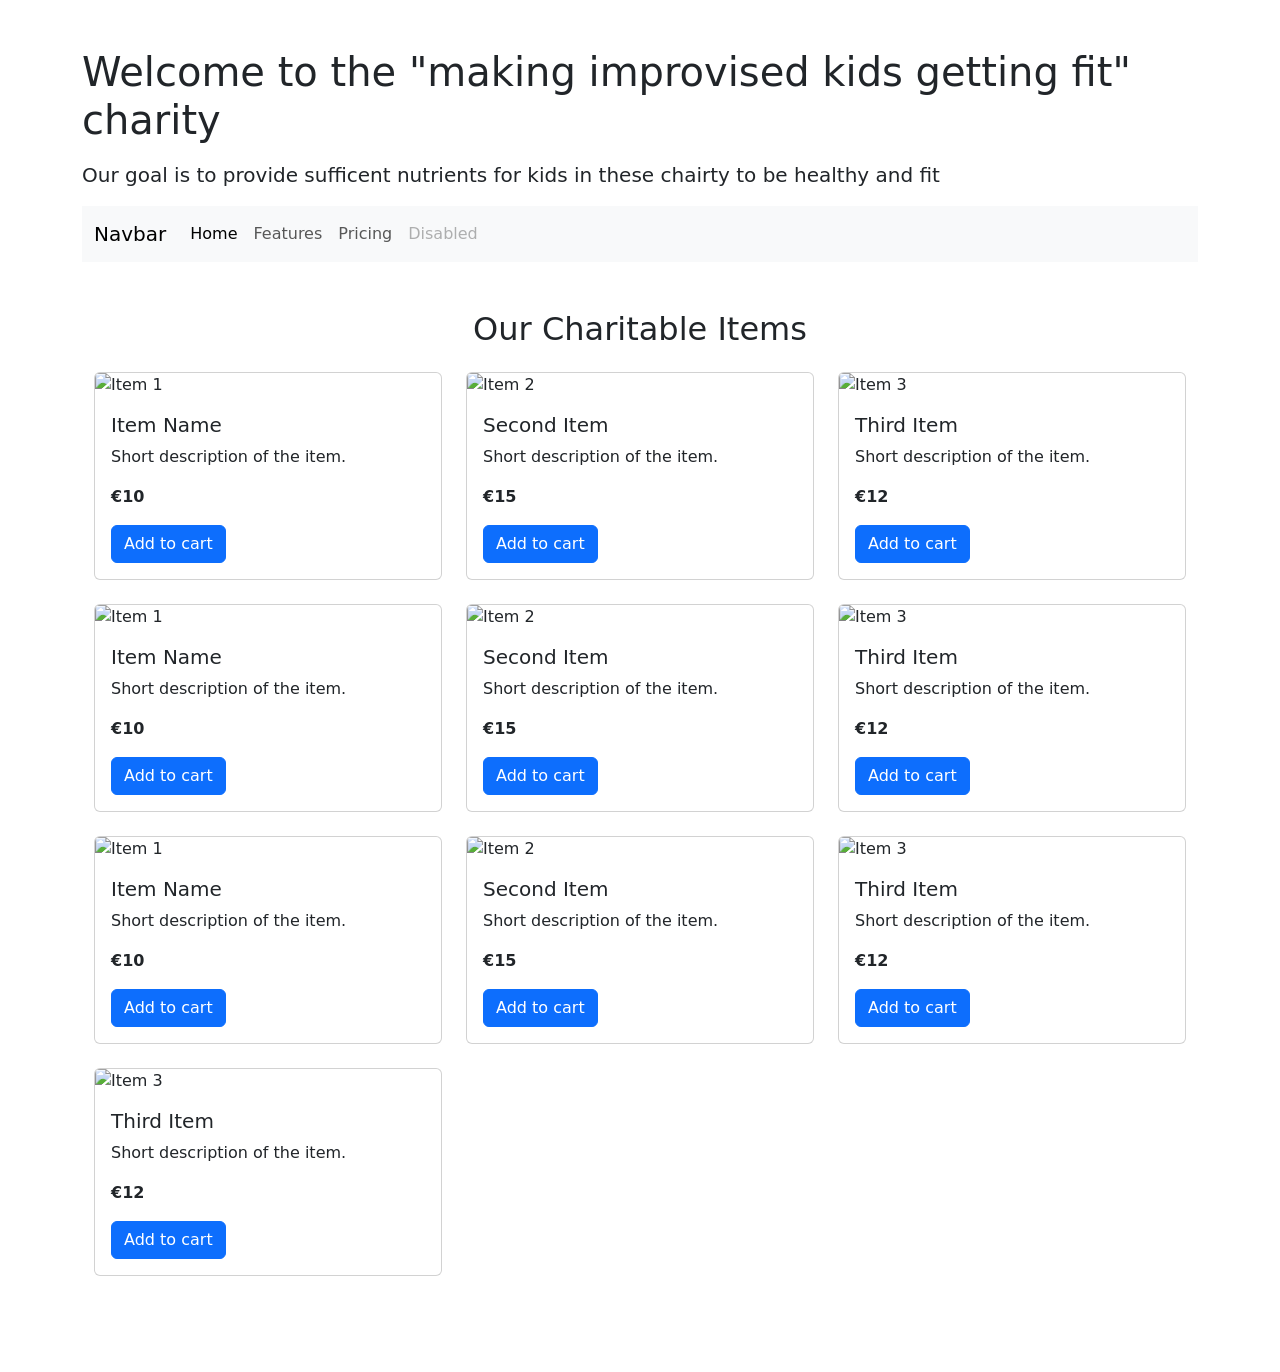
==== project-folder/index.html @ 08fb07e5 "changes" ====
<!doctype html>
<html lang="en">
  <head>
    <meta charset="utf-8">
    <meta name="viewport" content="width=device-width, initial-scale=1">
    <title>Bootstrap demo</title>

    <!-- Bootstrap CSS (CDN) -->
    <link href="https://cdn.jsdelivr.net/npm/bootstrap@5.3.8/dist/css/bootstrap.min.css" rel="stylesheet" integrity="sha384-sRIl4kxILFvY47J16cr9ZwB07vP4J8+LH7qKQnuqkuIAvNWLzeN8tE5YBujZqJLB" crossorigin="anonymous">
  </head>
  <body>
    <main class="container py-5">
      <h1 class="mb-3">Welcome to the "making improvised kids getting fit" charity </h1>
      <p class="lead">Our goal is to provide sufficent nutrients for kids in these chairty to be healthy and fit</p>



      <nav class="navbar navbar-expand-lg bg-body-tertiary">
  <div class="container-fluid">
    <a class="navbar-brand" href="#">Navbar</a>
    <button class="navbar-toggler" type="button" data-bs-toggle="collapse" data-bs-target="#navbarNav" aria-controls="navbarNav" aria-expanded="false" aria-label="Toggle navigation">
      <span class="navbar-toggler-icon"></span>
    </button>
    <div class="collapse navbar-collapse" id="navbarNav">
      <ul class="navbar-nav">
        <li class="nav-item">
          <a class="nav-link active" aria-current="page" href="#">Home</a>
        </li>
        <li class="nav-item">
          <a class="nav-link" href="#">Features</a>
        </li>
        <li class="nav-item">
          <a class="nav-link" href="#">Pricing</a>
        </li>
        <li class="nav-item">
          <a class="nav-link disabled" aria-disabled="true">Disabled</a>
        </li>
      </ul>
    </div>
  </div>
</nav>


<div class="container my-5">
  <h2 class="text-center mb-4">Our Charitable Items</h2>

  <div class="row g-4">
    
    <!-- PRODUCT CARD 1 -->
    <div class="col-12 col-sm-6 col-md-4">
      <div class="card h-100">
        <img src="img/item1.jpg" class="card-img-top" alt="Item 1">
        <div class="card-body">
          <h5 class="card-title">Item Name</h5>
          <p class="card-text">Short description of the item.</p>
          <p class="fw-bold">€10</p>
          <button class="btn btn-primary add-to-cart">Add to cart</button>
        </div>
      </div>
    </div>

    <!-- PRODUCT CARD 2 -->
    <div class="col-12 col-sm-6 col-md-4">
      <div class="card h-100">
        <img src="img/item2.jpg" class="card-img-top" alt="Item 2">
        <div class="card-body">
          <h5 class="card-title">Second Item</h5>
          <p class="card-text">Short description of the item.</p>
          <p class="fw-bold">€15</p>
          <button class="btn btn-primary add-to-cart">Add to cart</button>
        </div>
      </div>
    </div>

    <!-- PRODUCT CARD 3 -->
    <div class="col-12 col-sm-6 col-md-4">
      <div class="card h-100">
        <img src="img/item3.jpg" class="card-img-top" alt="Item 3">
        <div class="card-body">
          <h5 class="card-title">Third Item</h5>
          <p class="card-text">Short description of the item.</p>
          <p class="fw-bold">€12</p>
          <button class="btn btn-primary add-to-cart">Add to cart</button>
        </div>
      </div>
    </div>

      <!-- PRODUCT CARD 4 -->
    <div class="col-12 col-sm-6 col-md-4">
      <div class="card h-100">
        <img src="img/item1.jpg" class="card-img-top" alt="Item 1">
        <div class="card-body">
          <h5 class="card-title">Item Name</h5>
          <p class="card-text">Short description of the item.</p>
          <p class="fw-bold">€10</p>
          <button class="btn btn-primary add-to-cart">Add to cart</button>
        </div>
      </div>
    </div>

    <!-- PRODUCT CARD 5 -->
    <div class="col-12 col-sm-6 col-md-4">
      <div class="card h-100">
        <img src="img/item2.jpg" class="card-img-top" alt="Item 2">
        <div class="card-body">
          <h5 class="card-title">Second Item</h5>
          <p class="card-text">Short description of the item.</p>
          <p class="fw-bold">€15</p>
          <button class="btn btn-primary add-to-cart">Add to cart</button>
        </div>
      </div>
    </div>

    <!-- PRODUCT CARD 6 -->
    <div class="col-12 col-sm-6 col-md-4">
      <div class="card h-100">
        <img src="img/item3.jpg" class="card-img-top" alt="Item 3">
        <div class="card-body">
          <h5 class="card-title">Third Item</h5>
          <p class="card-text">Short description of the item.</p>
          <p class="fw-bold">€12</p>
          <button class="btn btn-primary add-to-cart">Add to cart</button>
        </div>
      </div>
    </div>

      <!-- PRODUCT CARD 7 -->
    <div class="col-12 col-sm-6 col-md-4">
      <div class="card h-100">
        <img src="img/item1.jpg" class="card-img-top" alt="Item 1">
        <div class="card-body">
          <h5 class="card-title">Item Name</h5>
          <p class="card-text">Short description of the item.</p>
          <p class="fw-bold">€10</p>
          <button class="btn btn-primary add-to-cart">Add to cart</button>
        </div>
      </div>
    </div>

    <!-- PRODUCT CARD 8 -->
    <div class="col-12 col-sm-6 col-md-4">
      <div class="card h-100">
        <img src="img/item2.jpg" class="card-img-top" alt="Item 2">
        <div class="card-body">
          <h5 class="card-title">Second Item</h5>
          <p class="card-text">Short description of the item.</p>
          <p class="fw-bold">€15</p>
          <button class="btn btn-primary add-to-cart">Add to cart</button>
        </div>
      </div>
    </div>

    <!-- PRODUCT CARD 9 -->
    <div class="col-12 col-sm-6 col-md-4">
      <div class="card h-100">
        <img src="img/item3.jpg" class="card-img-top" alt="Item 3">
        <div class="card-body">
          <h5 class="card-title">Third Item</h5>
          <p class="card-text">Short description of the item.</p>
          <p class="fw-bold">€12</p>
          <button class="btn btn-primary add-to-cart">Add to cart</button>
        </div>
      </div>
    </div>

    <!-- PRODUCT CARD 10 -->
    <div class="col-12 col-sm-6 col-md-4">
      <div class="card h-100">
        <img src="img/item3.jpg" class="card-img-top" alt="Item 3">
        <div class="card-body">
          <h5 class="card-title">Third Item</h5>
          <p class="card-text">Short description of the item.</p>
          <p class="fw-bold">€12</p>
          <button class="btn btn-primary add-to-cart">Add to cart</button>
        </div>
      </div>
    </div>

    <!-- Repeat this column for all remaining products -->
    
  </div>
</div>


    </main>

    <!-- Use the bundle (includes Popper). Do NOT include separate Popper + Bootstrap if using bundle. -->
    <script src="https://cdn.jsdelivr.net/npm/bootstrap@5.3.8/dist/js/bootstrap.bundle.min.js" integrity="sha384-FKyoEForCGlyvwx9Hj09JcYn3nv7wiPVlz7YYwJrWVcXK/BmnVDxM+D2scQbITxI" crossorigin="anonymous"></script>
  </body>
</html>
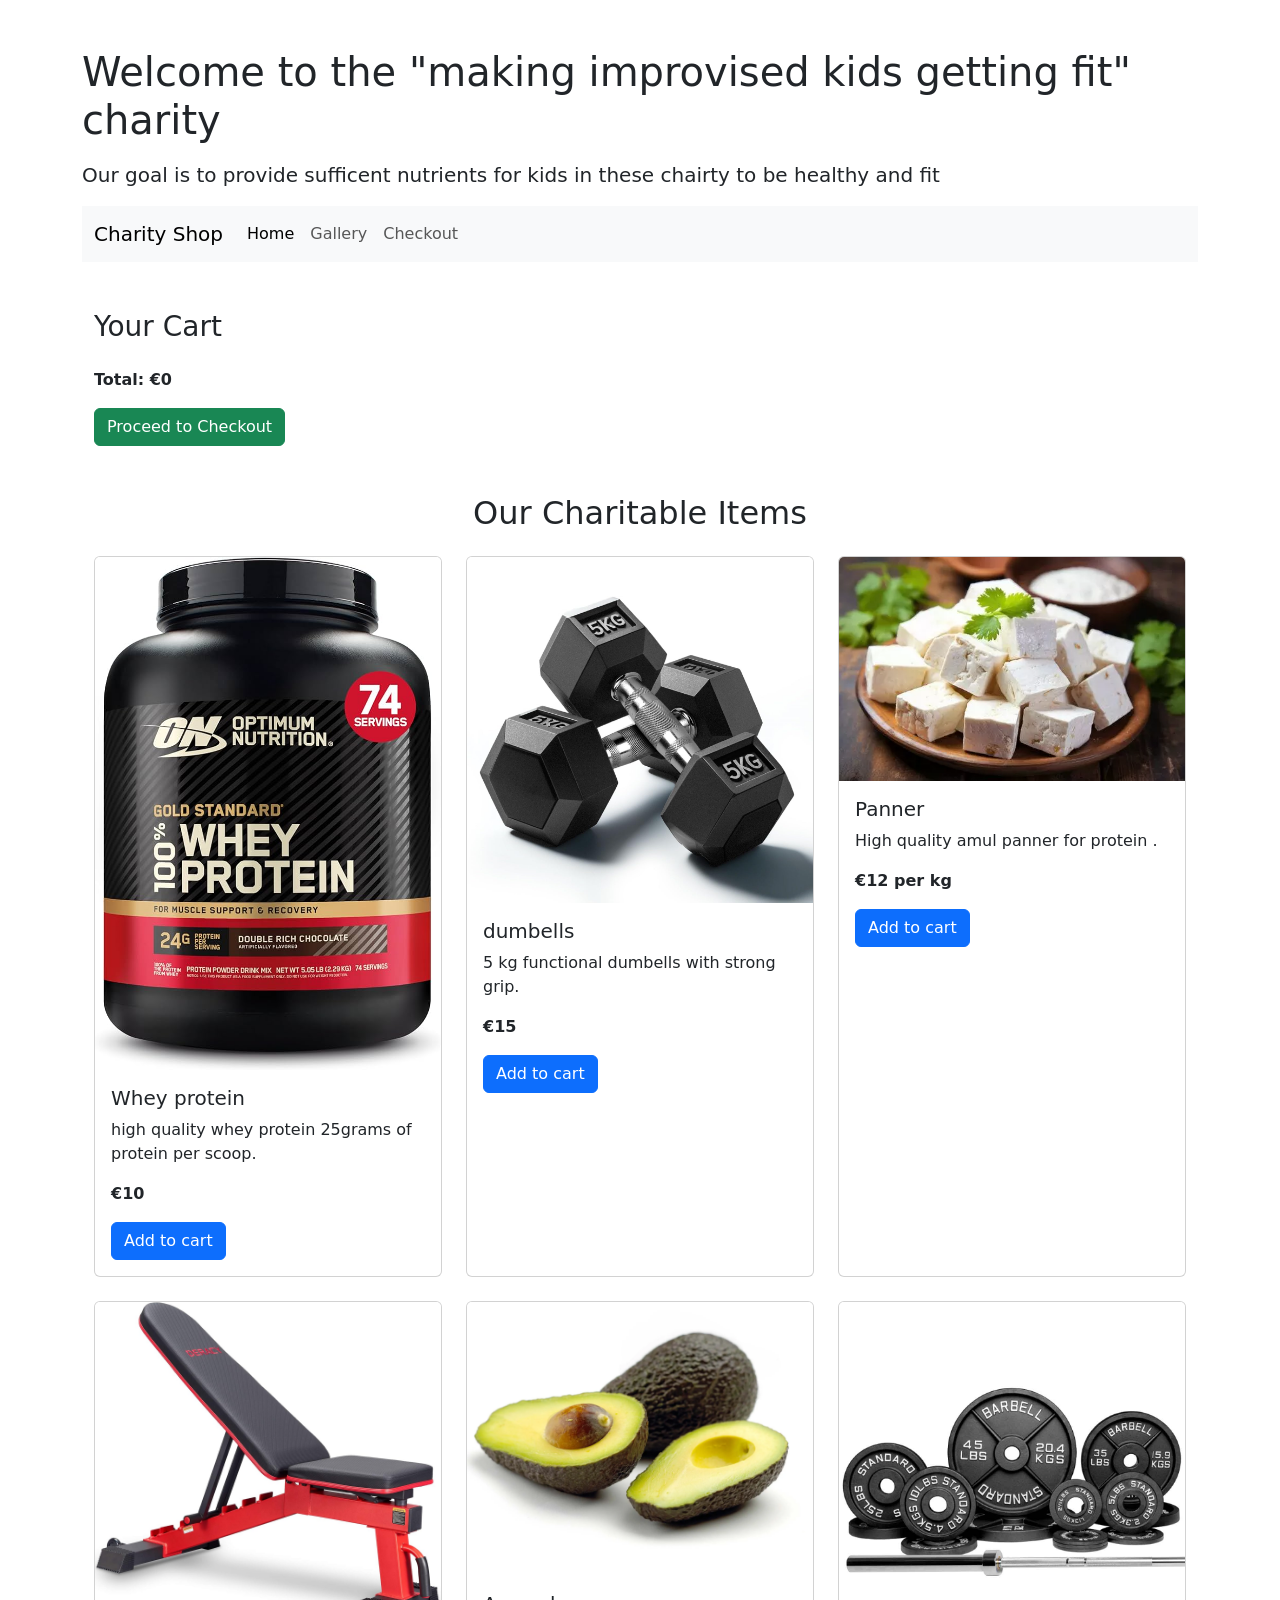
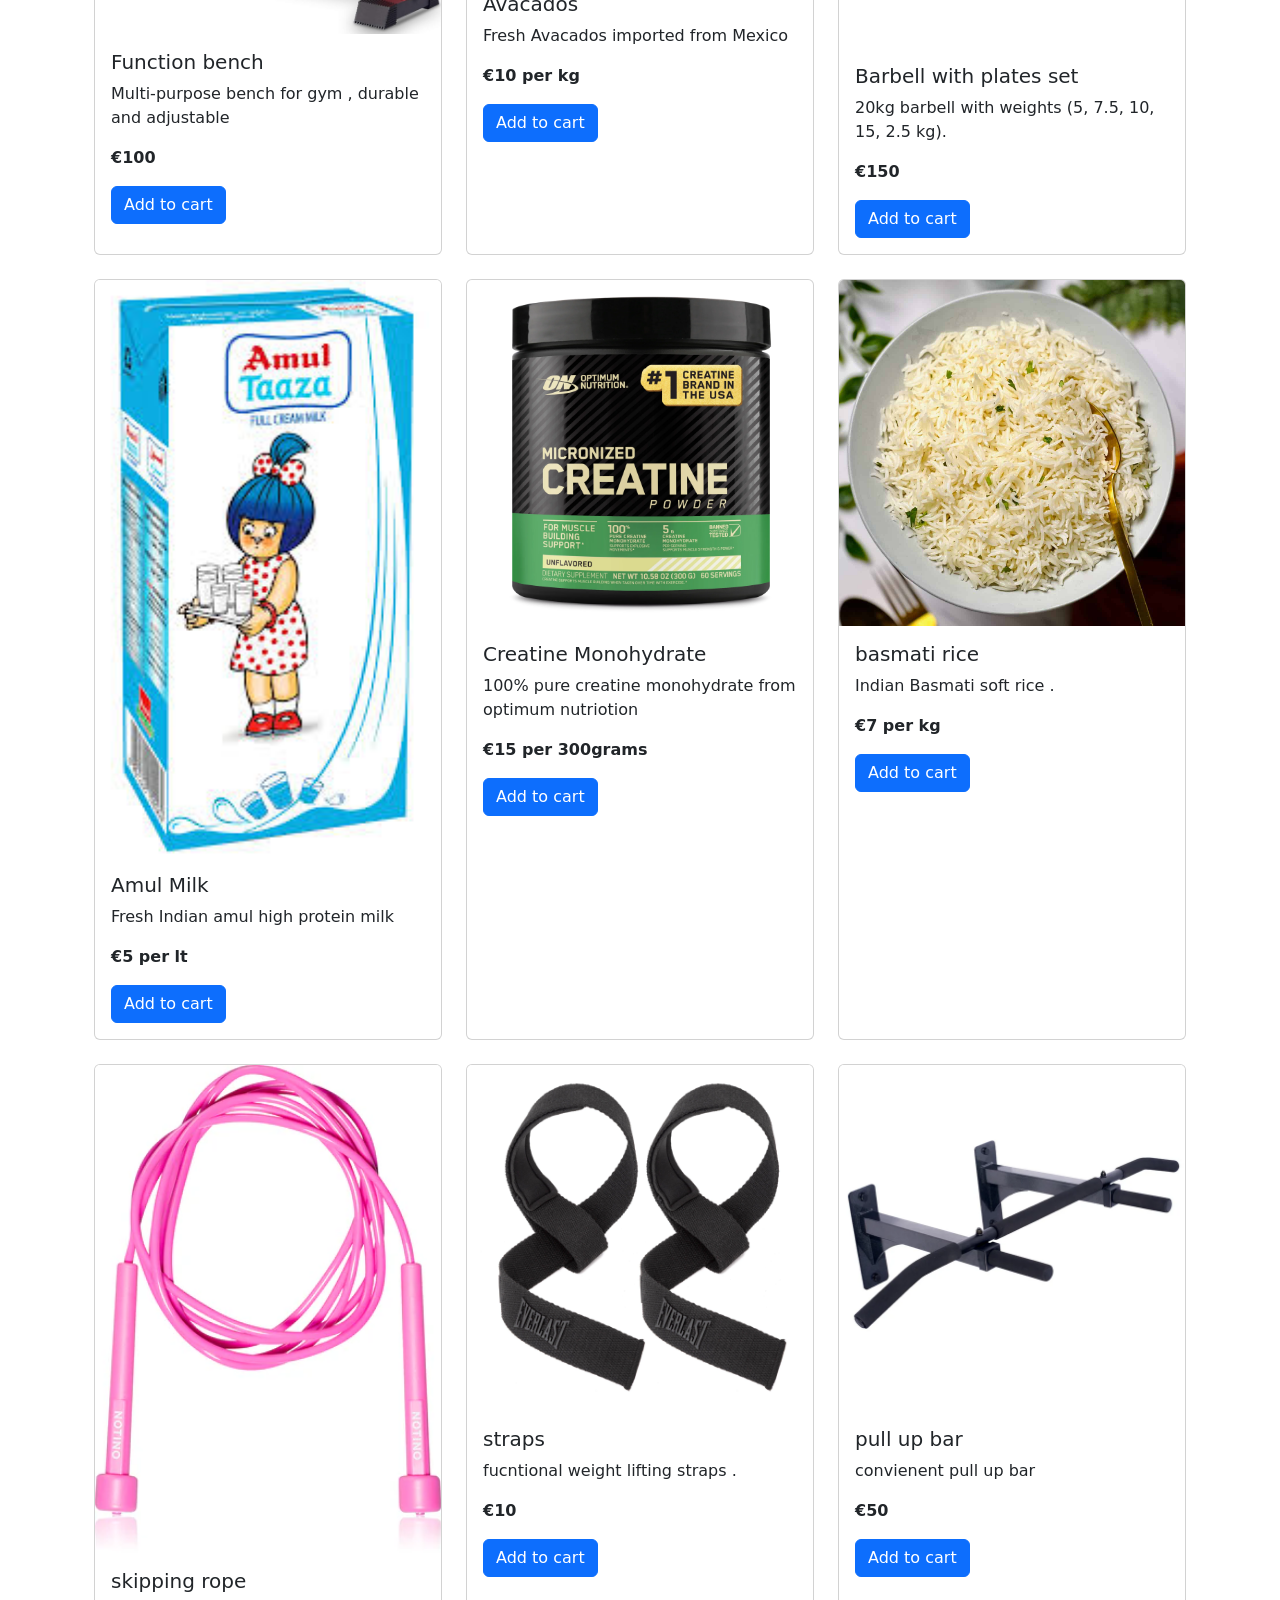
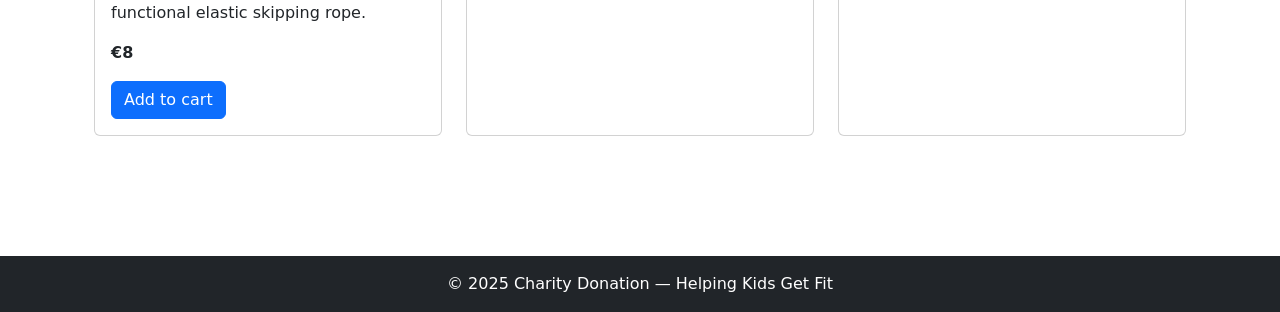
==== commit 89f16d10: "changes 2" ====
--- a/project-folder/index.html
+++ b/project-folder/index.html
@@ -1,191 +1,244 @@
-
 <!doctype html>
 <html lang="en">
   <head>
     <meta charset="utf-8">
     <meta name="viewport" content="width=device-width, initial-scale=1">
-    <title>Bootstrap demo</title>
-
-    <!-- Bootstrap CSS (CDN) -->
-    <link href="https://cdn.jsdelivr.net/npm/bootstrap@5.3.8/dist/css/bootstrap.min.css" rel="stylesheet" integrity="sha384-sRIl4kxILFvY47J16cr9ZwB07vP4J8+LH7qKQnuqkuIAvNWLzeN8tE5YBujZqJLB" crossorigin="anonymous">
+    <title>Charity Donation</title>
+
+    <!-- Bootstrap CSS -->
+    <link href="https://cdn.jsdelivr.net/npm/bootstrap@5.3.8/dist/css/bootstrap.min.css" rel="stylesheet">
+
   </head>
+
   <body>
+
     <main class="container py-5">
-      <h1 class="mb-3">Welcome to the "making improvised kids getting fit" charity </h1>
+
+      <h1 class="mb-3">Welcome to the "making improvised kids getting fit" charity</h1>
       <p class="lead">Our goal is to provide sufficent nutrients for kids in these chairty to be healthy and fit</p>
 
-
-
-      <nav class="navbar navbar-expand-lg bg-body-tertiary">
-  <div class="container-fluid">
-    <a class="navbar-brand" href="#">Navbar</a>
-    <button class="navbar-toggler" type="button" data-bs-toggle="collapse" data-bs-target="#navbarNav" aria-controls="navbarNav" aria-expanded="false" aria-label="Toggle navigation">
-      <span class="navbar-toggler-icon"></span>
-    </button>
-    <div class="collapse navbar-collapse" id="navbarNav">
-      <ul class="navbar-nav">
-        <li class="nav-item">
-          <a class="nav-link active" aria-current="page" href="#">Home</a>
-        </li>
-        <li class="nav-item">
-          <a class="nav-link" href="#">Features</a>
-        </li>
-        <li class="nav-item">
-          <a class="nav-link" href="#">Pricing</a>
-        </li>
-        <li class="nav-item">
-          <a class="nav-link disabled" aria-disabled="true">Disabled</a>
-        </li>
-      </ul>
-    </div>
-  </div>
-</nav>
-
-
-<div class="container my-5">
-  <h2 class="text-center mb-4">Our Charitable Items</h2>
-
-  <div class="row g-4">
-    
-    <!-- PRODUCT CARD 1 -->
-    <div class="col-12 col-sm-6 col-md-4">
-      <div class="card h-100">
-        <img src="img/item1.jpg" class="card-img-top" alt="Item 1">
-        <div class="card-body">
-          <h5 class="card-title">Item Name</h5>
-          <p class="card-text">Short description of the item.</p>
-          <p class="fw-bold">€10</p>
-          <button class="btn btn-primary add-to-cart">Add to cart</button>
+      <!-- NAVBAR -->
+      <nav class="navbar navbar-expand-lg bg-body-tertiary mb-5">
+        <div class="container-fluid">
+          <a class="navbar-brand" href="#">Charity Shop</a>
+          <button class="navbar-toggler" type="button" data-bs-toggle="collapse" data-bs-target="#navbarNav">
+            <span class="navbar-toggler-icon"></span>
+          </button>
+
+          <div class="collapse navbar-collapse" id="navbarNav">
+            <ul class="navbar-nav">
+              <li class="nav-item"><a class="nav-link active" href="#">Home</a></li>
+              <li class="nav-item"><a class="nav-link" href="#">Gallery</a></li>
+              <li class="nav-item"><a class="nav-link" href="#">Checkout</a></li>
+            </ul>
+          </div>
         </div>
-      </div>
-    </div>
-
-    <!-- PRODUCT CARD 2 -->
-    <div class="col-12 col-sm-6 col-md-4">
-      <div class="card h-100">
-        <img src="img/item2.jpg" class="card-img-top" alt="Item 2">
-        <div class="card-body">
-          <h5 class="card-title">Second Item</h5>
-          <p class="card-text">Short description of the item.</p>
-          <p class="fw-bold">€15</p>
-          <button class="btn btn-primary add-to-cart">Add to cart</button>
+      </nav>
+
+      <!-- SHOPPING CART -->
+      <div class="container mb-5">
+        <h3>Your Cart</h3>
+        <ul id="cart-list" class="list-group mb-3"></ul>
+        <p class="fw-bold">Total: €<span id="cart-total">0</span></p>
+        <button id="checkout-btn" class="btn btn-success">Proceed to Checkout</button>
+      </div>
+
+      <!-- PRODUCT GALLERY -->
+      <div class="container my-5">
+        <h2 class="text-center mb-4">Our Charitable Items</h2>
+
+        <div class="row g-4">
+
+          <!-- PRODUCT CARD 1 -->
+          <div class="col-12 col-sm-6 col-md-4">
+            <div class="card h-100">
+              <img src="images/71f+UBXh2vL._AC_UF1000,1000_QL80_.jpg" class="card-img-top" alt="whey protein">
+              <div class="card-body">
+                <h5 class="card-title">Whey protein</h5>
+                <p class="card-text">high quality whey protein 25grams of protein per scoop.</p>
+                <p class="fw-bold">€10</p>
+                <button class="btn btn-primary add-to-cart">Add to cart</button>
+              </div>
+            </div>
+          </div>
+
+          <!-- PRODUCT CARD 2 -->
+          <div class="col-12 col-sm-6 col-md-4">
+            <div class="card h-100">
+              <img src="images/61CDLd-rFwL.jpg" class="card-img-top" alt="dumbells">
+              <div class="card-body">
+                <h5 class="card-title">dumbells</h5>
+                <p class="card-text"> 5 kg functional dumbells with strong grip.</p>
+                <p class="fw-bold">€15</p>
+                <button class="btn btn-primary add-to-cart">Add to cart</button>
+              </div>
+            </div>
+          </div>
+
+          <!-- PRODUCT CARD 3 -->
+          <div class="col-12 col-sm-6 col-md-4">
+            <div class="card h-100">
+              <img src="images/394708-20250213175015.webp" class="card-img-top" alt="Panner">
+              <div class="card-body">
+                <h5 class="card-title">Panner</h5>
+                <p class="card-text">High quality amul panner for protein .</p>
+                <p class="fw-bold">€12 per kg</p>
+                <button class="btn btn-primary add-to-cart">Add to cart</button>
+              </div>
+            </div>
+          </div>
+
+          <!-- PRODUCT CARD 4 -->
+          <div class="col-12 col-sm-6 col-md-4">
+            <div class="card h-100">
+              <img src="images/71Gj4j0N-NL._AC_SL1500_.jpg" class="card-img-top" alt="bench">
+              <div class="card-body">
+                <h5 class="card-title">Function bench </h5>
+                <p class="card-text">Multi-purpose bench for gym , durable and adjustable</p>
+                <p class="fw-bold">€100</p>
+                <button class="btn btn-primary add-to-cart">Add to cart</button>
+              </div>
+            </div>
+          </div>
+
+          <!-- PRODUCT CARD 5 -->
+          <div class="col-12 col-sm-6 col-md-4">
+            <div class="card h-100">
+              <img src="images/Avocado-fruits.jpg.webp" class="card-img-top" alt="Avacado">
+              <div class="card-body">
+                <h5 class="card-title">Avacados</h5>
+                <p class="card-text">Fresh Avacados imported from Mexico</p>
+                <p class="fw-bold">€10 per kg</p>
+                <button class="btn btn-primary add-to-cart">Add to cart</button>
+              </div>
+            </div>
+          </div>
+
+          <!-- PRODUCT CARD 6 -->
+          <div class="col-12 col-sm-6 col-md-4">
+            <div class="card h-100">
+              <img src="images/barbell-1500-250_d7bbdbff-ddc0-47d5-a86d-99a56dea4603.jpg" class="card-img-top" alt="barbell">
+              <div class="card-body">
+                <h5 class="card-title">Barbell with plates set</h5>
+                <p class="card-text">20kg barbell with weights (5, 7.5, 10, 15, 2.5 kg).</p>
+                <p class="fw-bold">€150</p>
+                <button class="btn btn-primary add-to-cart">Add to cart</button>
+              </div>
+            </div>
+          </div>
+
+          <!-- PRODUCT CARD 7 -->
+          <div class="col-12 col-sm-6 col-md-4">
+            <div class="card h-100">
+              <img src="images/images.jpeg" class="card-img-top" alt="milk">
+              <div class="card-body">
+                <h5 class="card-title">Amul Milk </h5>
+                <p class="card-text">Fresh Indian amul high protein milk </p>
+                <p class="fw-bold">€5 per lt </p>
+                <button class="btn btn-primary add-to-cart">Add to cart</button>
+              </div>
+            </div>
+          </div>
+
+          <!-- PRODUCT CARD 8 -->
+          <div class="col-12 col-sm-6 col-md-4">
+            <div class="card h-100">
+              <img src="images/Optimum-Nutrition-Micronized-Creatine-Powder-Unflavored-60-Servings_6bd5b9d0-57bd-4bac-ab06-400acf374a96.c393538a390c70ad501df530f42ba2e1.png.webp" class="card-img-top" alt="creatine">
+              <div class="card-body">
+                <h5 class="card-title">Creatine Monohydrate</h5>
+                <p class="card-text">100% pure creatine monohydrate from optimum nutriotion</p>
+                <p class="fw-bold">€15 per 300grams</p>
+                <button class="btn btn-primary add-to-cart">Add to cart</button>
+              </div>
+            </div>
+          </div>
+
+          <!-- PRODUCT CARD 9 -->
+          <div class="col-12 col-sm-6 col-md-4">
+            <div class="card h-100">
+              <img src="images/parboiled-basmati-rice.jpeg" class="card-img-top" alt="rice">
+              <div class="card-body">
+                <h5 class="card-title">basmati rice </h5>
+                <p class="card-text">Indian Basmati soft rice .</p>
+                <p class="fw-bold">€7 per kg</p>
+                <button class="btn btn-primary add-to-cart">Add to cart</button>
+              </div>
+            </div>
+          </div>
+
+          <!-- PRODUCT CARD 10 -->
+          <div class="col-12 col-sm-6 col-md-4">
+            <div class="card h-100">
+              <img src="images/sport-collection-skipping-rope___230818.jpg.webp" class="card-img-top" alt="rope">
+              <div class="card-body">
+                <h5 class="card-title">skipping rope </h5>
+                <p class="card-text">functional elastic skipping rope.</p>
+                <p class="fw-bold">€8</p>
+                <button class="btn btn-primary add-to-cart">Add to cart</button>
+              </div>
+            </div>
+          </div>
+
+          <!-- PRODUCT CARD 11 -->
+          <div class="col-12 col-sm-6 col-md-4">
+            <div class="card h-100">
+              <img src="images/76100690_o.jpg" class="card-img-top" alt="straps">
+              <div class="card-body">
+                <h5 class="card-title">straps </h5>
+                <p class="card-text">fucntional weight lifting straps .</p>
+                <p class="fw-bold">€10</p>
+                <button class="btn btn-primary add-to-cart">Add to cart</button>
+              </div>
+            </div>
+          </div>
+
+          <!-- PRODUCT CARD 12 -->
+          <div class="col-12 col-sm-6 col-md-4">
+            <div class="card h-100">
+              <img src="images/WMP-top-bar-2019-rich_700x700.jpg.webp" class="card-img-top" alt="pull up bar">
+              <div class="card-body">
+                <h5 class="card-title">pull up bar </h5>
+                <p class="card-text">convienent pull up bar </p>
+                <p class="fw-bold">€50</p>
+                <button class="btn btn-primary add-to-cart">Add to cart</button>
+              </div>
+            </div>
+          </div>
+
         </div>
       </div>
-    </div>
-
-    <!-- PRODUCT CARD 3 -->
-    <div class="col-12 col-sm-6 col-md-4">
-      <div class="card h-100">
-        <img src="img/item3.jpg" class="card-img-top" alt="Item 3">
-        <div class="card-body">
-          <h5 class="card-title">Third Item</h5>
-          <p class="card-text">Short description of the item.</p>
-          <p class="fw-bold">€12</p>
-          <button class="btn btn-primary add-to-cart">Add to cart</button>
-        </div>
-      </div>
-    </div>
-
-      <!-- PRODUCT CARD 4 -->
-    <div class="col-12 col-sm-6 col-md-4">
-      <div class="card h-100">
-        <img src="img/item1.jpg" class="card-img-top" alt="Item 1">
-        <div class="card-body">
-          <h5 class="card-title">Item Name</h5>
-          <p class="card-text">Short description of the item.</p>
-          <p class="fw-bold">€10</p>
-          <button class="btn btn-primary add-to-cart">Add to cart</button>
-        </div>
-      </div>
-    </div>
-
-    <!-- PRODUCT CARD 5 -->
-    <div class="col-12 col-sm-6 col-md-4">
-      <div class="card h-100">
-        <img src="img/item2.jpg" class="card-img-top" alt="Item 2">
-        <div class="card-body">
-          <h5 class="card-title">Second Item</h5>
-          <p class="card-text">Short description of the item.</p>
-          <p class="fw-bold">€15</p>
-          <button class="btn btn-primary add-to-cart">Add to cart</button>
-        </div>
-      </div>
-    </div>
-
-    <!-- PRODUCT CARD 6 -->
-    <div class="col-12 col-sm-6 col-md-4">
-      <div class="card h-100">
-        <img src="img/item3.jpg" class="card-img-top" alt="Item 3">
-        <div class="card-body">
-          <h5 class="card-title">Third Item</h5>
-          <p class="card-text">Short description of the item.</p>
-          <p class="fw-bold">€12</p>
-          <button class="btn btn-primary add-to-cart">Add to cart</button>
-        </div>
-      </div>
-    </div>
-
-      <!-- PRODUCT CARD 7 -->
-    <div class="col-12 col-sm-6 col-md-4">
-      <div class="card h-100">
-        <img src="img/item1.jpg" class="card-img-top" alt="Item 1">
-        <div class="card-body">
-          <h5 class="card-title">Item Name</h5>
-          <p class="card-text">Short description of the item.</p>
-          <p class="fw-bold">€10</p>
-          <button class="btn btn-primary add-to-cart">Add to cart</button>
-        </div>
-      </div>
-    </div>
-
-    <!-- PRODUCT CARD 8 -->
-    <div class="col-12 col-sm-6 col-md-4">
-      <div class="card h-100">
-        <img src="img/item2.jpg" class="card-img-top" alt="Item 2">
-        <div class="card-body">
-          <h5 class="card-title">Second Item</h5>
-          <p class="card-text">Short description of the item.</p>
-          <p class="fw-bold">€15</p>
-          <button class="btn btn-primary add-to-cart">Add to cart</button>
-        </div>
-      </div>
-    </div>
-
-    <!-- PRODUCT CARD 9 -->
-    <div class="col-12 col-sm-6 col-md-4">
-      <div class="card h-100">
-        <img src="img/item3.jpg" class="card-img-top" alt="Item 3">
-        <div class="card-body">
-          <h5 class="card-title">Third Item</h5>
-          <p class="card-text">Short description of the item.</p>
-          <p class="fw-bold">€12</p>
-          <button class="btn btn-primary add-to-cart">Add to cart</button>
-        </div>
-      </div>
-    </div>
-
-    <!-- PRODUCT CARD 10 -->
-    <div class="col-12 col-sm-6 col-md-4">
-      <div class="card h-100">
-        <img src="img/item3.jpg" class="card-img-top" alt="Item 3">
-        <div class="card-body">
-          <h5 class="card-title">Third Item</h5>
-          <p class="card-text">Short description of the item.</p>
-          <p class="fw-bold">€12</p>
-          <button class="btn btn-primary add-to-cart">Add to cart</button>
-        </div>
-      </div>
-    </div>
-
-    <!-- Repeat this column for all remaining products -->
-    
-  </div>
-</div>
-
+
+      <!-- CHECKOUT FORM -->
+      <div id="checkout-form" class="container d-none my-5">
+        <h3>Checkout Information</h3>
+
+        <form>
+          <div class="mb-3"><label class="form-label">Full Name</label><input type="text" id="buyer-name" class="form-control"></div>
+          <div class="mb-3"><label class="form-label">Email</label><input type="email" id="buyer-email" class="form-control"></div>
+          <div class="mb-3"><label class="form-label">Phone Number</label><input type="text" id="buyer-phone" class="form-control"></div>
+          <div class="mb-3"><label class="form-label">Address</label><input type="text" id="buyer-address" class="form-control"></div>
+          <div class="mb-3"><label class="form-label">ZIP Code</label><input type="text" id="buyer-zip" class="form-control"></div>
+          <button type="submit" id="submit-order" class="btn btn-primary">Submit Order</button>
+        </form>
+      </div>
+
+      <!-- CONFIRMATION -->
+      <div id="confirmation" class="container d-none my-5">
+        <h3>Order Confirmation</h3>
+        <p>Thank you for your donation! Here is your order summary:</p>
+
+        <div id="confirmation-details"></div>
+      </div>
 
     </main>
 
-    <!-- Use the bundle (includes Popper). Do NOT include separate Popper + Bootstrap if using bundle. -->
-    <script src="https://cdn.jsdelivr.net/npm/bootstrap@5.3.8/dist/js/bootstrap.bundle.min.js" integrity="sha384-FKyoEForCGlyvwx9Hj09JcYn3nv7wiPVlz7YYwJrWVcXK/BmnVDxM+D2scQbITxI" crossorigin="anonymous"></script>
+    <!-- FOOTER -->
+    <footer class="bg-dark text-white text-center py-3 mt-4">
+      <p class="mb-0">© 2025 Charity Donation — Helping Kids Get Fit</p>
+    </footer>
+
+    <!-- Bootstrap JS -->
+    <script src="https://cdn.jsdelivr.net/npm/bootstrap@5.3.8/dist/js/bootstrap.bundle.min.js"></script>
+
   </body>
 </html>
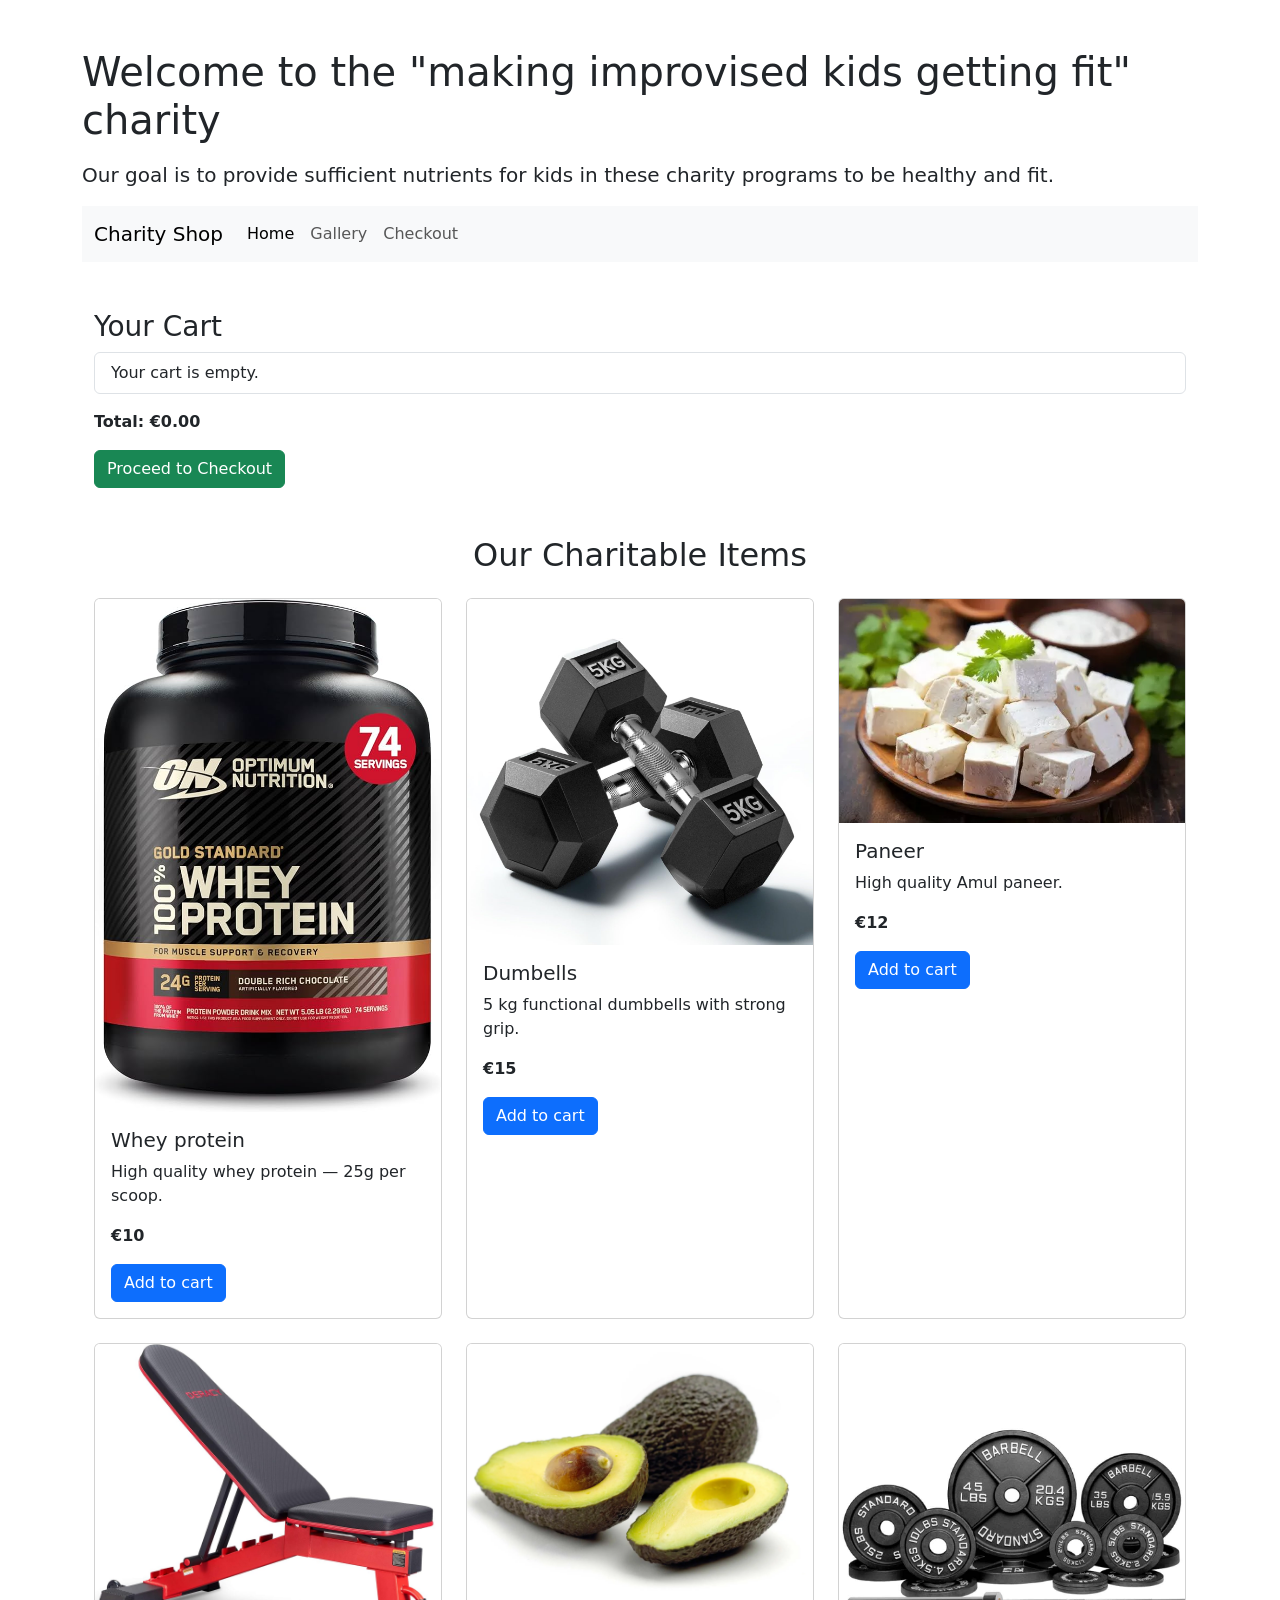
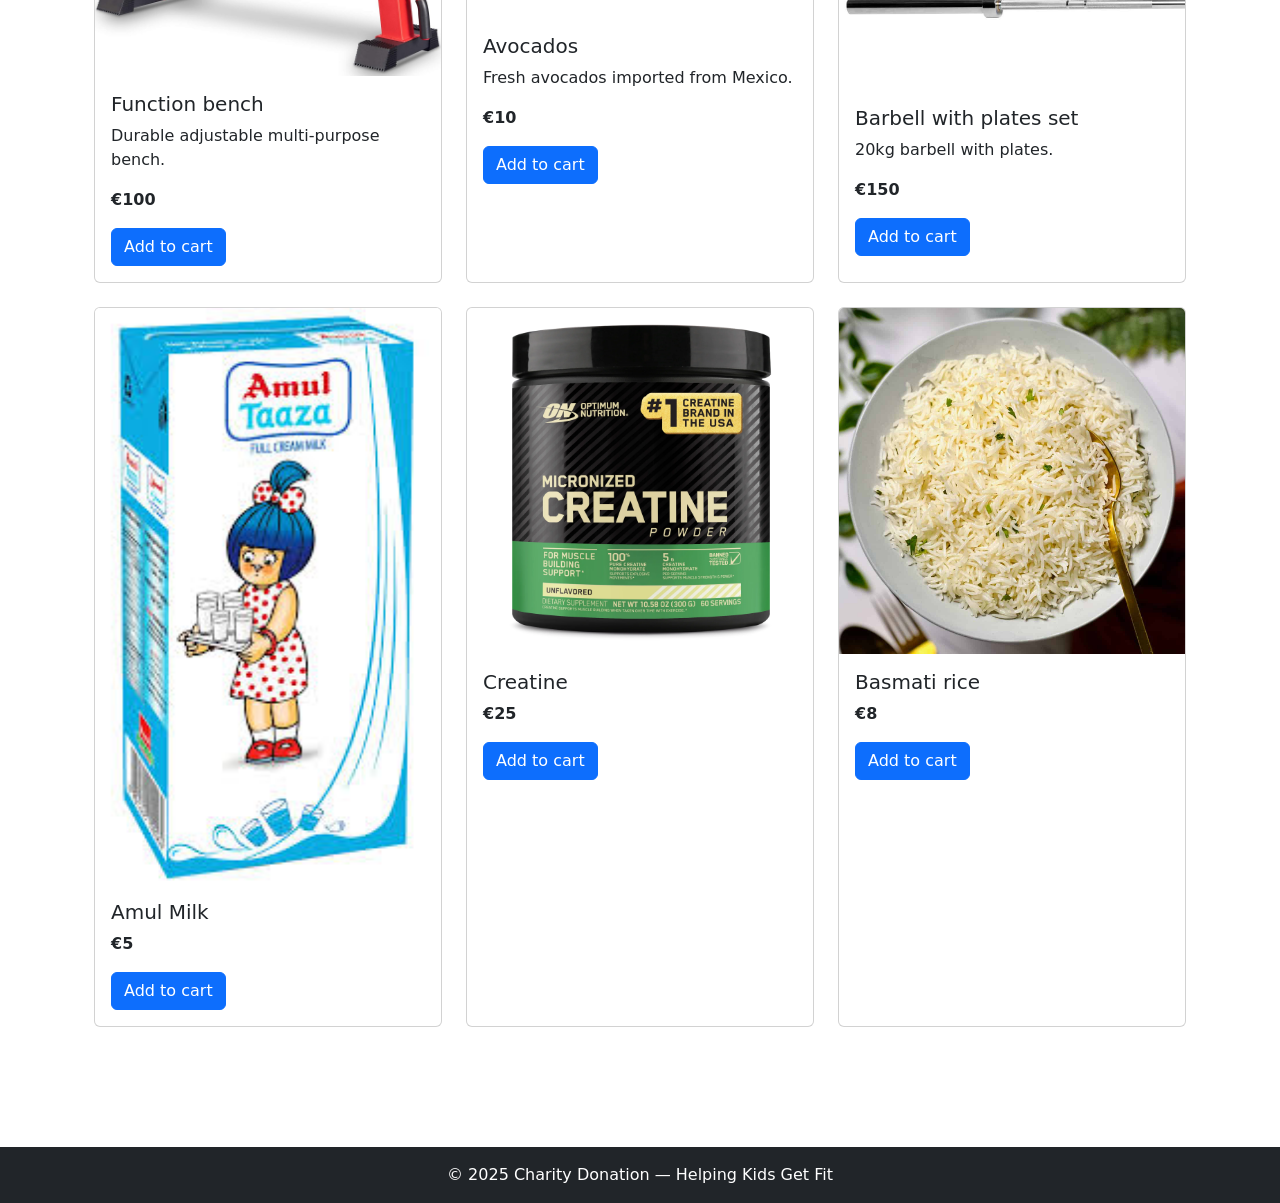
==== commit 6a8e11d5: "ch" ====
--- a/project-folder/index.html
+++ b/project-folder/index.html
@@ -4,18 +4,12 @@
     <meta charset="utf-8">
     <meta name="viewport" content="width=device-width, initial-scale=1">
     <title>Charity Donation</title>
-
-    <!-- Bootstrap CSS -->
     <link href="https://cdn.jsdelivr.net/npm/bootstrap@5.3.8/dist/css/bootstrap.min.css" rel="stylesheet">
-
   </head>
-
   <body>
-
     <main class="container py-5">
-
       <h1 class="mb-3">Welcome to the "making improvised kids getting fit" charity</h1>
-      <p class="lead">Our goal is to provide sufficent nutrients for kids in these chairty to be healthy and fit</p>
+      <p class="lead">Our goal is to provide sufficient nutrients for kids in these charity programs to be healthy and fit.</p>
 
       <!-- NAVBAR -->
       <nav class="navbar navbar-expand-lg bg-body-tertiary mb-5">
@@ -24,7 +18,6 @@
           <button class="navbar-toggler" type="button" data-bs-toggle="collapse" data-bs-target="#navbarNav">
             <span class="navbar-toggler-icon"></span>
           </button>
-
           <div class="collapse navbar-collapse" id="navbarNav">
             <ul class="navbar-nav">
               <li class="nav-item"><a class="nav-link active" href="#">Home</a></li>
@@ -39,168 +32,116 @@
       <div class="container mb-5">
         <h3>Your Cart</h3>
         <ul id="cart-list" class="list-group mb-3"></ul>
-        <p class="fw-bold">Total: €<span id="cart-total">0</span></p>
+        <p class="fw-bold">Total: €<span id="cart-total">0.00</span></p>
         <button id="checkout-btn" class="btn btn-success">Proceed to Checkout</button>
       </div>
 
-      <!-- PRODUCT GALLERY -->
-      <div class="container my-5">
+      <!-- PRODUCTS -->
+      <div class="container my-5" id="products-section">
         <h2 class="text-center mb-4">Our Charitable Items</h2>
-
         <div class="row g-4">
 
-          <!-- PRODUCT CARD 1 -->
           <div class="col-12 col-sm-6 col-md-4">
             <div class="card h-100">
-              <img src="images/71f+UBXh2vL._AC_UF1000,1000_QL80_.jpg" class="card-img-top" alt="whey protein">
+              <img src="images/71f+UBXh2vL._AC_UF1000,1000_QL80_.jpg" class="card-img-top" alt="Whey protein">
               <div class="card-body">
                 <h5 class="card-title">Whey protein</h5>
-                <p class="card-text">high quality whey protein 25grams of protein per scoop.</p>
+                <p class="card-text">High quality whey protein — 25g per scoop.</p>
                 <p class="fw-bold">€10</p>
-                <button class="btn btn-primary add-to-cart">Add to cart</button>
+                <button class="btn btn-primary add-to-cart" data-name="Whey protein" data-price="10">Add to cart</button>
               </div>
             </div>
           </div>
 
-          <!-- PRODUCT CARD 2 -->
           <div class="col-12 col-sm-6 col-md-4">
             <div class="card h-100">
-              <img src="images/61CDLd-rFwL.jpg" class="card-img-top" alt="dumbells">
+              <img src="images/61CDLd-rFwL.jpg" class="card-img-top" alt="Dumbells">
               <div class="card-body">
-                <h5 class="card-title">dumbells</h5>
-                <p class="card-text"> 5 kg functional dumbells with strong grip.</p>
+                <h5 class="card-title">Dumbells</h5>
+                <p class="card-text">5 kg functional dumbbells with strong grip.</p>
                 <p class="fw-bold">€15</p>
-                <button class="btn btn-primary add-to-cart">Add to cart</button>
+                <button class="btn btn-primary add-to-cart" data-name="Dumbells" data-price="15">Add to cart</button>
               </div>
             </div>
           </div>
 
-          <!-- PRODUCT CARD 3 -->
           <div class="col-12 col-sm-6 col-md-4">
             <div class="card h-100">
               <img src="images/394708-20250213175015.webp" class="card-img-top" alt="Panner">
               <div class="card-body">
-                <h5 class="card-title">Panner</h5>
-                <p class="card-text">High quality amul panner for protein .</p>
-                <p class="fw-bold">€12 per kg</p>
-                <button class="btn btn-primary add-to-cart">Add to cart</button>
+                <h5 class="card-title">Paneer</h5>
+                <p class="card-text">High quality Amul paneer.</p>
+                <p class="fw-bold">€12</p>
+                <button class="btn btn-primary add-to-cart" data-name="Paneer" data-price="12">Add to cart</button>
               </div>
             </div>
           </div>
 
-          <!-- PRODUCT CARD 4 -->
           <div class="col-12 col-sm-6 col-md-4">
             <div class="card h-100">
-              <img src="images/71Gj4j0N-NL._AC_SL1500_.jpg" class="card-img-top" alt="bench">
+              <img src="images/71Gj4j0N-NL._AC_SL1500_.jpg" class="card-img-top" alt="Bench">
               <div class="card-body">
-                <h5 class="card-title">Function bench </h5>
-                <p class="card-text">Multi-purpose bench for gym , durable and adjustable</p>
+                <h5 class="card-title">Function bench</h5>
+                <p class="card-text">Durable adjustable multi-purpose bench.</p>
                 <p class="fw-bold">€100</p>
-                <button class="btn btn-primary add-to-cart">Add to cart</button>
+                <button class="btn btn-primary add-to-cart" data-name="Function bench" data-price="100">Add to cart</button>
               </div>
             </div>
           </div>
 
-          <!-- PRODUCT CARD 5 -->
           <div class="col-12 col-sm-6 col-md-4">
             <div class="card h-100">
-              <img src="images/Avocado-fruits.jpg.webp" class="card-img-top" alt="Avacado">
+              <img src="images/Avocado-fruits.jpg.webp" class="card-img-top" alt="Avocados">
               <div class="card-body">
-                <h5 class="card-title">Avacados</h5>
-                <p class="card-text">Fresh Avacados imported from Mexico</p>
-                <p class="fw-bold">€10 per kg</p>
-                <button class="btn btn-primary add-to-cart">Add to cart</button>
+                <h5 class="card-title">Avocados</h5>
+                <p class="card-text">Fresh avocados imported from Mexico.</p>
+                <p class="fw-bold">€10</p>
+                <button class="btn btn-primary add-to-cart" data-name="Avocados" data-price="10">Add to cart</button>
               </div>
             </div>
           </div>
 
-          <!-- PRODUCT CARD 6 -->
           <div class="col-12 col-sm-6 col-md-4">
             <div class="card h-100">
-              <img src="images/barbell-1500-250_d7bbdbff-ddc0-47d5-a86d-99a56dea4603.jpg" class="card-img-top" alt="barbell">
+              <img src="images/barbell-1500-250_d7bbdbff-ddc0-47d5-a86d-99a56dea4603.jpg" class="card-img-top" alt="Barbell">
               <div class="card-body">
                 <h5 class="card-title">Barbell with plates set</h5>
-                <p class="card-text">20kg barbell with weights (5, 7.5, 10, 15, 2.5 kg).</p>
+                <p class="card-text">20kg barbell with plates.</p>
                 <p class="fw-bold">€150</p>
-                <button class="btn btn-primary add-to-cart">Add to cart</button>
+                <button class="btn btn-primary add-to-cart" data-name="Barbell set" data-price="150">Add to cart</button>
               </div>
             </div>
           </div>
 
-          <!-- PRODUCT CARD 7 -->
           <div class="col-12 col-sm-6 col-md-4">
             <div class="card h-100">
-              <img src="images/images.jpeg" class="card-img-top" alt="milk">
+              <img src="images/images.jpeg" class="card-img-top" alt="Amul Milk">
               <div class="card-body">
-                <h5 class="card-title">Amul Milk </h5>
-                <p class="card-text">Fresh Indian amul high protein milk </p>
-                <p class="fw-bold">€5 per lt </p>
-                <button class="btn btn-primary add-to-cart">Add to cart</button>
+                <h5 class="card-title">Amul Milk</h5>
+                <p class="fw-bold">€5</p>
+                <button class="btn btn-primary add-to-cart" data-name="Amul Milk" data-price="5">Add to cart</button>
               </div>
             </div>
           </div>
 
-          <!-- PRODUCT CARD 8 -->
           <div class="col-12 col-sm-6 col-md-4">
             <div class="card h-100">
-              <img src="images/Optimum-Nutrition-Micronized-Creatine-Powder-Unflavored-60-Servings_6bd5b9d0-57bd-4bac-ab06-400acf374a96.c393538a390c70ad501df530f42ba2e1.png.webp" class="card-img-top" alt="creatine">
+              <img src="images/Optimum-Nutrition-Micronized-Creatine-Powder-Unflavored-60-Servings_6bd5b9d0-57bd-4bac-ab06-400acf374a96.c393538a390c70ad501df530f42ba2e1.png.webp" class="card-img-top" alt="Creatine">
               <div class="card-body">
-                <h5 class="card-title">Creatine Monohydrate</h5>
-                <p class="card-text">100% pure creatine monohydrate from optimum nutriotion</p>
-                <p class="fw-bold">€15 per 300grams</p>
-                <button class="btn btn-primary add-to-cart">Add to cart</button>
+                <h5 class="card-title">Creatine</h5>
+                <p class="fw-bold">€25</p>
+                <button class="btn btn-primary add-to-cart" data-name="Creatine" data-price="25">Add to cart</button>
               </div>
             </div>
           </div>
 
-          <!-- PRODUCT CARD 9 -->
           <div class="col-12 col-sm-6 col-md-4">
             <div class="card h-100">
-              <img src="images/parboiled-basmati-rice.jpeg" class="card-img-top" alt="rice">
+              <img src="images/parboiled-basmati-rice.jpeg" class="card-img-top" alt="Rice">
               <div class="card-body">
-                <h5 class="card-title">basmati rice </h5>
-                <p class="card-text">Indian Basmati soft rice .</p>
-                <p class="fw-bold">€7 per kg</p>
-                <button class="btn btn-primary add-to-cart">Add to cart</button>
-              </div>
-            </div>
-          </div>
-
-          <!-- PRODUCT CARD 10 -->
-          <div class="col-12 col-sm-6 col-md-4">
-            <div class="card h-100">
-              <img src="images/sport-collection-skipping-rope___230818.jpg.webp" class="card-img-top" alt="rope">
-              <div class="card-body">
-                <h5 class="card-title">skipping rope </h5>
-                <p class="card-text">functional elastic skipping rope.</p>
+                <h5 class="card-title">Basmati rice</h5>
                 <p class="fw-bold">€8</p>
-                <button class="btn btn-primary add-to-cart">Add to cart</button>
-              </div>
-            </div>
-          </div>
-
-          <!-- PRODUCT CARD 11 -->
-          <div class="col-12 col-sm-6 col-md-4">
-            <div class="card h-100">
-              <img src="images/76100690_o.jpg" class="card-img-top" alt="straps">
-              <div class="card-body">
-                <h5 class="card-title">straps </h5>
-                <p class="card-text">fucntional weight lifting straps .</p>
-                <p class="fw-bold">€10</p>
-                <button class="btn btn-primary add-to-cart">Add to cart</button>
-              </div>
-            </div>
-          </div>
-
-          <!-- PRODUCT CARD 12 -->
-          <div class="col-12 col-sm-6 col-md-4">
-            <div class="card h-100">
-              <img src="images/WMP-top-bar-2019-rich_700x700.jpg.webp" class="card-img-top" alt="pull up bar">
-              <div class="card-body">
-                <h5 class="card-title">pull up bar </h5>
-                <p class="card-text">convienent pull up bar </p>
-                <p class="fw-bold">€50</p>
-                <button class="btn btn-primary add-to-cart">Add to cart</button>
+                <button class="btn btn-primary add-to-cart" data-name="Basmati rice" data-price="8">Add to cart</button>
               </div>
             </div>
           </div>
@@ -211,12 +152,11 @@
       <!-- CHECKOUT FORM -->
       <div id="checkout-form" class="container d-none my-5">
         <h3>Checkout Information</h3>
-
-        <form>
-          <div class="mb-3"><label class="form-label">Full Name</label><input type="text" id="buyer-name" class="form-control"></div>
-          <div class="mb-3"><label class="form-label">Email</label><input type="email" id="buyer-email" class="form-control"></div>
-          <div class="mb-3"><label class="form-label">Phone Number</label><input type="text" id="buyer-phone" class="form-control"></div>
-          <div class="mb-3"><label class="form-label">Address</label><input type="text" id="buyer-address" class="form-control"></div>
+        <form id="order-form">
+          <div class="mb-3"><label class="form-label">Full Name</label><input type="text" id="buyer-name" class="form-control" required></div>
+          <div class="mb-3"><label class="form-label">Email</label><input type="email" id="buyer-email" class="form-control" required></div>
+          <div class="mb-3"><label class="form-label">Phone Number</label><input type="text" id="buyer-phone" class="form-control" required></div>
+          <div class="mb-3"><label class="form-label">Address</label><input type="text" id="buyer-address" class="form-control" required></div>
           <div class="mb-3"><label class="form-label">ZIP Code</label><input type="text" id="buyer-zip" class="form-control"></div>
           <button type="submit" id="submit-order" class="btn btn-primary">Submit Order</button>
         </form>
@@ -226,19 +166,15 @@
       <div id="confirmation" class="container d-none my-5">
         <h3>Order Confirmation</h3>
         <p>Thank you for your donation! Here is your order summary:</p>
-
         <div id="confirmation-details"></div>
       </div>
-
     </main>
 
-    <!-- FOOTER -->
     <footer class="bg-dark text-white text-center py-3 mt-4">
       <p class="mb-0">© 2025 Charity Donation — Helping Kids Get Fit</p>
     </footer>
 
-    <!-- Bootstrap JS -->
     <script src="https://cdn.jsdelivr.net/npm/bootstrap@5.3.8/dist/js/bootstrap.bundle.min.js"></script>
-
+    <script src="script.js"></script>
   </body>
-</html>
+</html>
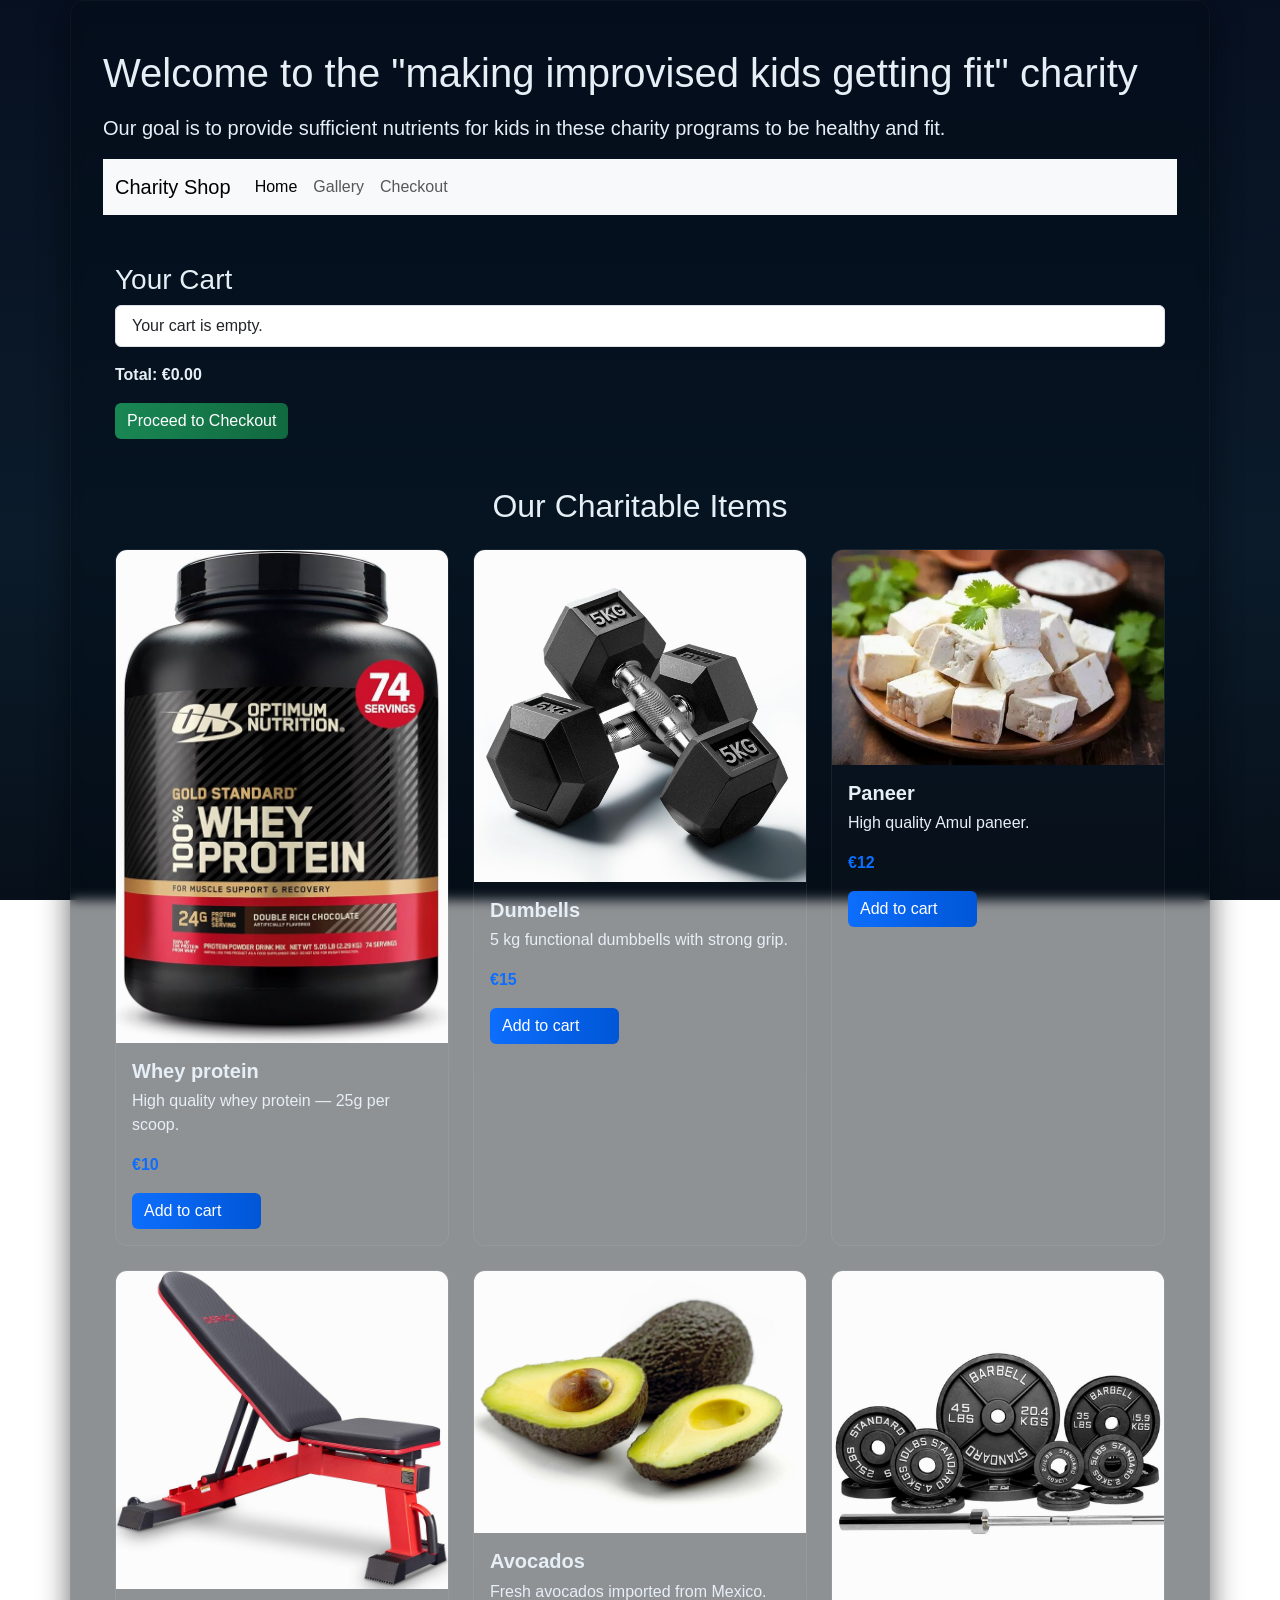
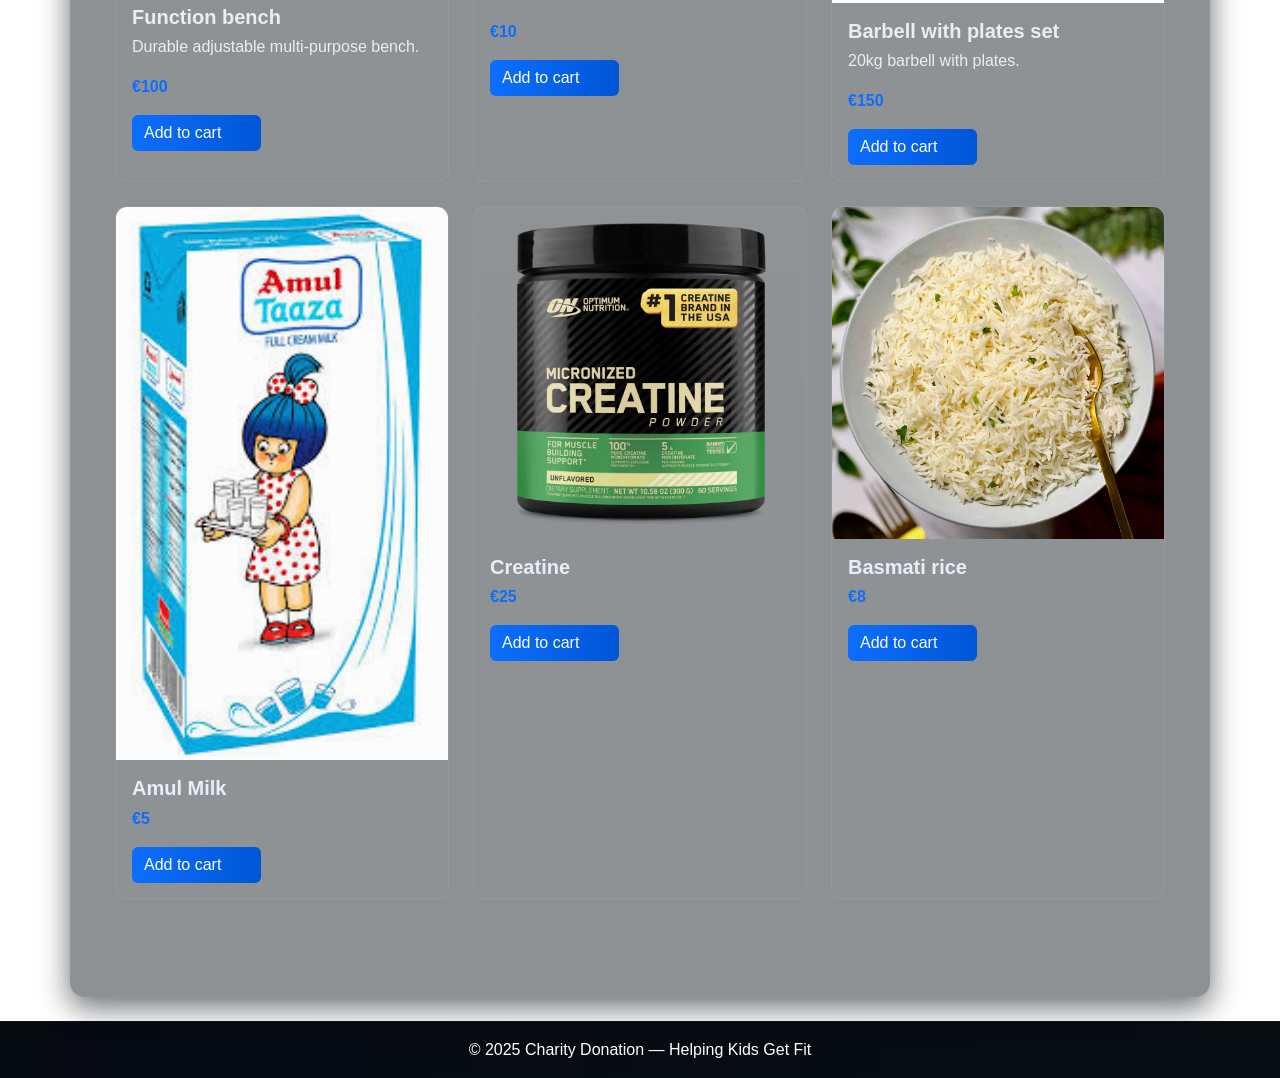
==== commit 3954e9ee: "penultimate changes" ====
--- a/project-folder/index.html
+++ b/project-folder/index.html
@@ -5,6 +5,10 @@
     <meta name="viewport" content="width=device-width, initial-scale=1">
     <title>Charity Donation</title>
     <link href="https://cdn.jsdelivr.net/npm/bootstrap@5.3.8/dist/css/bootstrap.min.css" rel="stylesheet">
+    <link rel="stylesheet" href="css/style.css">
+  </head>
+
+
   </head>
   <body>
     <main class="container py-5">
@@ -174,7 +178,20 @@
       <p class="mb-0">© 2025 Charity Donation — Helping Kids Get Fit</p>
     </footer>
 
+    <!-- Toast container (bottom-right) - keep only this one -->
+    <div aria-live="polite" aria-atomic="true" class="position-fixed bottom-0 end-0 p-3" style="z-index:1080;">
+      <div id="live-toast" class="toast align-items-center text-bg-success border-0" role="alert" aria-live="assertive" aria-atomic="true">
+        <div class="d-flex">
+          <div class="toast-body">
+            <span id="toast-icon">✅</span>
+            <span id="toast-message">Message</span>
+          </div>
+          <button type="button" class="btn-close btn-close-white me-2 m-auto" data-bs-dismiss="toast" aria-label="Close"></button>
+        </div>
+      </div>
+    </div>
+
     <script src="https://cdn.jsdelivr.net/npm/bootstrap@5.3.8/dist/js/bootstrap.bundle.min.js"></script>
-    <script src="script.js"></script>
+    <script src="js/scripts.js"></script>
   </body>
 </html>
--- a/project-folder/css/style.css
+++ b/project-folder/css/style.css
@@ -0,0 +1,194 @@
+/* card styling / border */
+#products-section .card {
+  border: 1px solid #e6e9ee;
+  border-radius: 12px;
+  overflow: hidden;
+  transition: transform 220ms cubic-bezier(.2,.8,.2,1), box-shadow 220ms ease, border-color 220ms ease;
+  will-change: transform, box-shadow;
+}
+
+/* pop out and hover on gallery cards */
+#products-section .card:hover {
+  transform: translateY(-8px) scale(1.02);
+  box-shadow: 0 18px 40px rgba(19, 32, 47, 0.14), inset 0 1px 0 rgba(255,255,255,0.02);
+  border-color: rgba(13,110,253,0.25); /* soft primary tint */
+}
+
+/* image zoom slightly on hover */
+#products-section .card .card-img-top {
+  transition: transform 380ms ease;
+  transform-origin: center center;
+}
+#products-section .card:hover .card-img-top {
+  transform: scale(1.06);
+}
+
+/* card body spacing */
+#products-section .card .card-body {
+  padding: 1rem;
+}
+
+/* Add-to-cart button style + color change on hover */
+.add-to-cart {
+  transition: transform 120ms ease, box-shadow 120ms ease, background-color 120ms ease, color 120ms ease;
+  position: relative;
+  overflow: visible;
+}
+
+/* reveal small cart icon and pop on hover */
+.add-to-cart::after {
+  content: "🛒";
+  display: inline-block;
+  margin-left: 8px;
+  opacity: 0;
+  transform: translateY(-4px) scale(0.9);
+  transition: transform 150ms ease, opacity 150ms ease;
+}
+
+/* change color and show icon when hovered/focused */
+.add-to-cart:hover,
+.add-to-cart:focus {
+  background-color: #0a58ca; /* slightly darker primary */
+  color: #fff;
+  transform: translateY(-3px);
+  box-shadow: 0 8px 18px rgba(13,110,253,0.18);
+}
+.add-to-cart:hover::after,
+.add-to-cart:focus::after {
+  opacity: 1;
+  transform: translateY(0) scale(1);
+}
+
+/* accessible focus outline */
+.add-to-cart:focus {
+  outline: 3px solid rgba(13,110,253,0.18);
+  outline-offset: 2px;
+}
+
+/* tweak card title and prices */
+#products-section .card-title {
+  font-weight: 600;
+  margin-bottom: 0.4rem;
+}
+#products-section .fw-bold {
+  color: #0d6efd;
+  font-size: 1rem;
+}
+
+/* responsive tweaks for smaller screens */
+@media (max-width: 576px) {
+  #products-section .card { border-radius: 10px; }
+  .add-to-cart::after { margin-left: 6px; }
+}
+
+
+/* --- Gym-themed page background & base colors --- */
+body {
+  background:
+    linear-gradient(180deg, #071021 0%, #0b1b2a 60%, #07101a 100%),
+    radial-gradient(circle at 10% 10%, rgba(13,110,253,0.03), transparent 10%);
+  background-attachment: fixed;
+  color: #e6eef6;
+  font-family: -apple-system, BlinkMacSystemFont, "Segoe UI", Roboto, "Helvetica Neue", Arial;
+  -webkit-font-smoothing: antialiased;
+  -moz-osx-font-smoothing: grayscale;
+}
+
+/* subtle grid/noise overlay for texture */
+body::before {
+  content: "";
+  position: fixed;
+  inset: 0;
+  background-image: radial-gradient(rgba(255,255,255,0.02) 1px, transparent 1px);
+  background-size: 48px 48px;
+  opacity: 0.03;
+  pointer-events: none;
+  z-index: 0;
+}
+
+/* make the main container visually separated */
+main.container {
+  position: relative;
+  z-index: 1;
+  background: rgba(6,12,18,0.45);
+  padding: 2rem;
+  border-radius: 14px;
+  backdrop-filter: blur(6px) saturate(120%);
+  box-shadow: 0 10px 30px rgba(2,6,12,0.6);
+  border: 1px solid rgba(255,255,255,0.03);
+}
+
+/* cards: darker, slightly transparent so background shows through */
+#products-section .card {
+  background: linear-gradient(180deg, rgba(255,255,255,0.02), rgba(255,255,255,0.01));
+  border: 1px solid rgba(255,255,255,0.06);
+  color: inherit;
+}
+
+/* stronger hover pop + glow tuned for dark bg */
+#products-section .card:hover {
+  transform: translateY(-10px) scale(1.03);
+  box-shadow: 0 22px 50px rgba(3,9,20,0.6), 0 0 18px rgba(13,110,253,0.08);
+  border-color: rgba(13,110,253,0.2);
+}
+
+/* image effect */
+#products-section .card .card-img-top {
+  transition: transform 360ms ease, filter 360ms ease;
+  transform-origin: center center;
+  filter: brightness(0.98) contrast(1.02);
+}
+#products-section .card:hover .card-img-top {
+  transform: scale(1.07);
+  filter: brightness(1.02);
+}
+
+/* keep card text readable */
+#products-section .card .card-body { z-index: 2; }
+
+/* input / form styling for dark bg */
+.form-control {
+  background: rgba(255,255,255,0.03);
+  color: #e6eef6;
+  border: 1px solid rgba(255,255,255,0.06);
+}
+.form-control:focus {
+  box-shadow: 0 6px 18px rgba(13,110,253,0.12);
+  border-color: rgba(13,110,253,0.45);
+  outline: none;
+}
+
+/* button styles */
+.btn-primary {
+  background: linear-gradient(90deg, #0d6efd 0%, #0056d6 100%);
+  border: none;
+  color: #fff;
+  transition: transform 140ms ease, box-shadow 140ms ease, filter 140ms ease;
+}
+.btn-primary:hover, .btn-primary:focus {
+  transform: translateY(-3px);
+  box-shadow: 0 10px 26px rgba(5,89,200,0.28);
+  filter: brightness(1.03);
+}
+
+/* success/checkout button */
+.btn-success {
+  background: linear-gradient(90deg, #198754 0%, #11693f 100%);
+  color: #fff;
+  border: none;
+}
+.btn-success:hover { transform: translateY(-2px); box-shadow: 0 8px 20px rgba(18,99,64,0.22); }
+
+/* footer tweaks */
+footer {
+  background: linear-gradient(90deg, rgba(3,7,15,0.9), rgba(6,12,18,0.95));
+  color: #9fb7d3;
+  border-top: 1px solid rgba(255,255,255,0.03);
+  z-index: 1;
+}
+
+/* small screens - reduce shadows for performance */
+@media (max-width: 576px) {
+  body::before { background-size: 28px 28px; opacity: 0.02; }
+  main.container { padding: 1rem; }
+}
